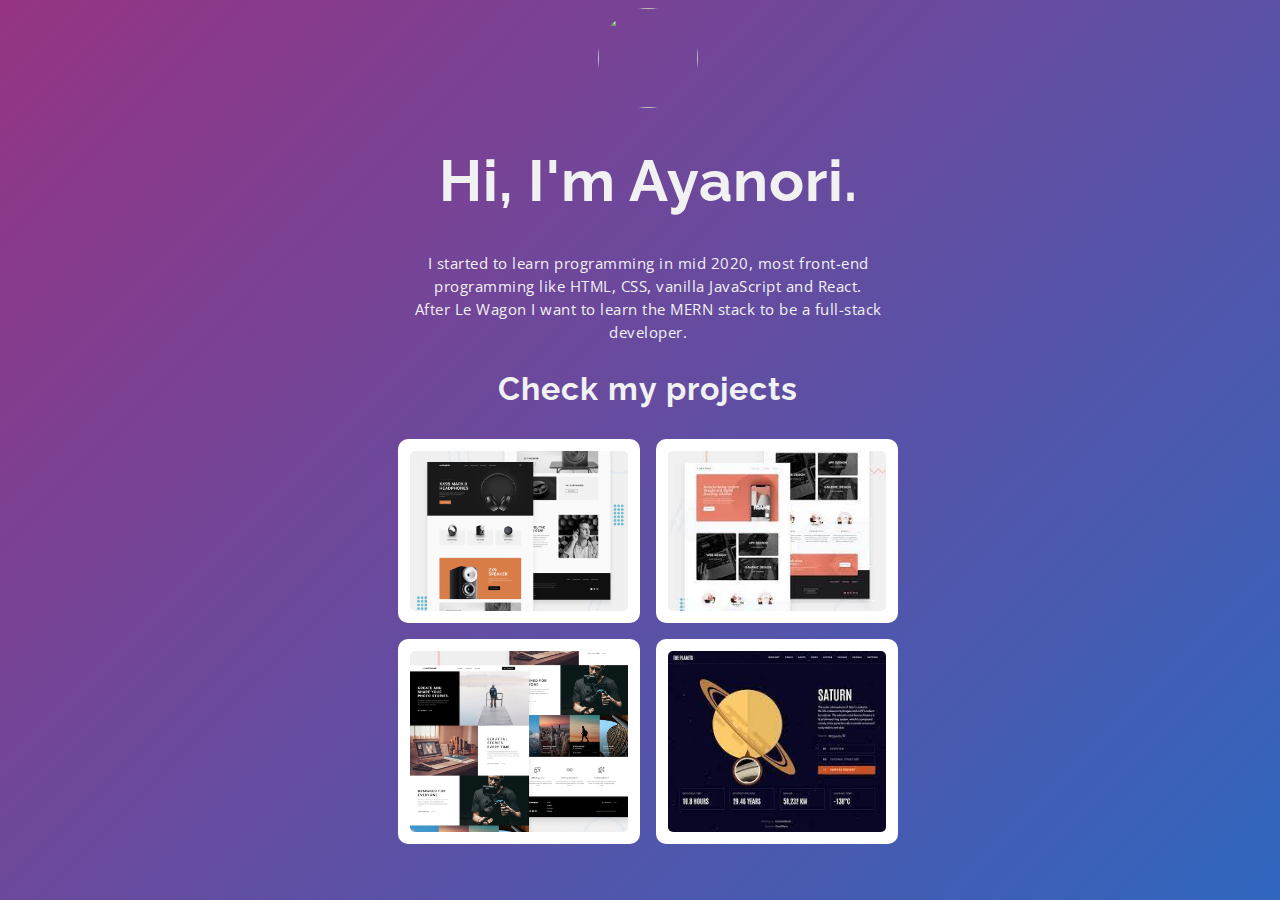
==== profile/index.html @ 416f8a01 "Add files via upload" ====
<!DOCTYPE html>
<html lang="en">
  <head>
    <meta charset="UTF-8" />
    <meta http-equiv="X-UA-Compatible" content="IE=edge" />
    <meta name="viewport" content="width=device-width, initial-scale=1.0" />
    <link
      rel="stylesheet"
      href="https://use.fontawesome.com/releases/v5.15.4/css/all.css"
      integrity="sha384-DyZ88mC6Up2uqS4h/KRgHuoeGwBcD4Ng9SiP4dIRy0EXTlnuz47vAwmeGwVChigm"
      crossorigin="anonymous"
    />
    <link rel="stylesheet" href="style.css" />
    <title>Document</title>
  </head>
  <body>
    <div class="container">
      <img
        src="https://scontent-lax3-1.xx.fbcdn.net/v/t39.30808-1/c0.52.160.160a/p160x160/268606389_1360045267762389_6556458943404404270_n.jpg?_nc_cat=104&ccb=1-5&_nc_sid=7206a8&_nc_ohc=wj6ILMXCy18AX_758lu&_nc_ht=scontent-lax3-1.xx&oh=00_AT9Neb8WkUL_LhqCOQ9BHI_E3OUz-kIfSHuD5E4gzzqzvw&oe=61FE39FA"
        alt=""
        class="avatar"
      />
      <div class="intro">
        <h1>Hi, I'm Ayanori.</h1>
        <p>
          I started to learn programming in mid 2020, most front-end programming
          like HTML, CSS, vanilla JavaScript and React. <br />After Le Wagon I
          want to learn the MERN stack to be a full-stack developer.
        </p>
      </div>

      
      <h2>Check my projects</h2>
      <div class="projects">
        <a href="https://ayanorii.github.io/audiophile-ecommerce/#/" target="_blank" class="card project">
          <img src="../images/audiophile.jpeg" alt="" class="project__img"/>
        </a>
        <a href="https://ayanorii.github.io/designo-website/" target="_blank" class="card project">
          <img src="../images/designo.jpeg" alt="" class="project__img"/>
        </a>
        <a href="https://ayanorii.github.io/photosnap-website/" target="_blank" class="card project">
          <img src="../images/photosnap.jpeg" alt="" class="project__img"/>
        </a>
        <a href="https://ayanorii.github.io/planets-react/" target="_blank" class="card project">
          <img src="../images/planets.jpeg" alt="" class="project__img"/>
        </a>
      </div>

      <div class="social-media">
        <ul>
          <li>
            <a
              href="https://www.facebook.com/profile.php?id=100012707850259"
              class="social-media__link"
              target="_blank"
              ><i class="fab fa-facebook-square"></i
            ></a>
          </li>
          <li>
            <a
              href="https://www.instagram.com/ayanori.toyoda/"
              class="social-media__link"
              target="_blank"
              ><i class="fab fa-instagram-square"></i
            ></a>
          </li>
          <li>
            <a
              href="https://github.com/AyanorII"
              class="social-media__link"
              target="_blank"
              ><i class="fab fa-github-square"></i
            ></a>
          </li>
        </ul>
      </div>

    </div>
  </body>
</html>
---- profile/style.css ----
@import url("https://fonts.googleapis.com/css2?family=Open+Sans&family=Raleway&display=swap");

body {
  font-family: "Open Sans", sans-serif;
  font-size: 1.2rem;
  background: rgb(150, 52, 132);
  background: linear-gradient(
    135deg,
    rgba(150, 52, 132, 1) 0%,
    rgba(48, 102, 190, 1) 100%
  );
  background-repeat: no-repeat;
  background-size: cover;
  color: #f1f1f1;
  height: 100%;
  width: 100%;
  display: grid;
  place-items: center;
}

h1,
h2,
h3 {
  font-family: "Raleway", sans-serif;
  font-weight: bold;
  letter-spacing: 1px;
}

h1 {
  font-size: 3em;
}

h2 {
  font-size: 2rem;
  margin-bottom: 2rem;
}

p {
  font-size: 0.95rem;
  line-height: 1.5;
  letter-spacing: 0.5px;
}

a {
  text-decoration: none;
  color: #F2F1F5;
  font-size: 2.5rem;
  transition: all 0.5s;
}

#project {
  font-size: 1rem;
  letter-spacing: 1.5px;
  font-weight: bold;
  color: #e9e0e0;
  background: rgb(48, 102, 190);
  background: linear-gradient(
    301deg,
    rgba(48, 102, 190, 1) 0%,
    rgba(96, 175, 255, 1) 100%
  );
  padding: 10px 25px;
  border-radius: 5px;
  display: inline-block;
  margin-top: 12px;
  
}

.container {
  width: 500px;
  margin: 0 auto;
  text-align: center;
}

a:hover {
  color: #2af5ff;
}

.avatar {
  width: 100px;
  height: 100px;
  border-radius: 50%;
  margin: 0 auto;
  display: block;
}

ul {
  display: flex;
  justify-content: space-around;
  padding: 0;
  width: 30%;
  margin: 24px auto;
}

li {
  list-style: none;
}

.projects {
  display: grid;
  grid-template-columns: repeat(auto-fit, minmax(200px, 1fr));
  text-align: left;
  gap: 1rem;
}


.card {
  overflow: hidden;
  display: grid;
  gap: 1rem;
  place-items: center;
  background-color: #FFF;
  color: #0f0f0f;
  padding: 12px;
  border-radius: 10px;
  transition: all 0.5s;
}

.card:hover {
  transform: scale(1.05);
}

.project__img {
  border-radius: 5px;
  width: 100%;
  height: 100%;
  object-fit: cover;
}

@media (max-width: 960px) {
  /* For a screen < 960px, this CSS will be read */
  .container {
    width: 700px;
  }
}

@media (max-width: 720px) {
  /* For a screen < 720px, this CSS will be read */
  .container {
    width: 500px;
  }
}

@media (max-width: 540px) {
  /* For a screen < 540px, this CSS will be read */
  .container {
    width: 300px;
  }
}
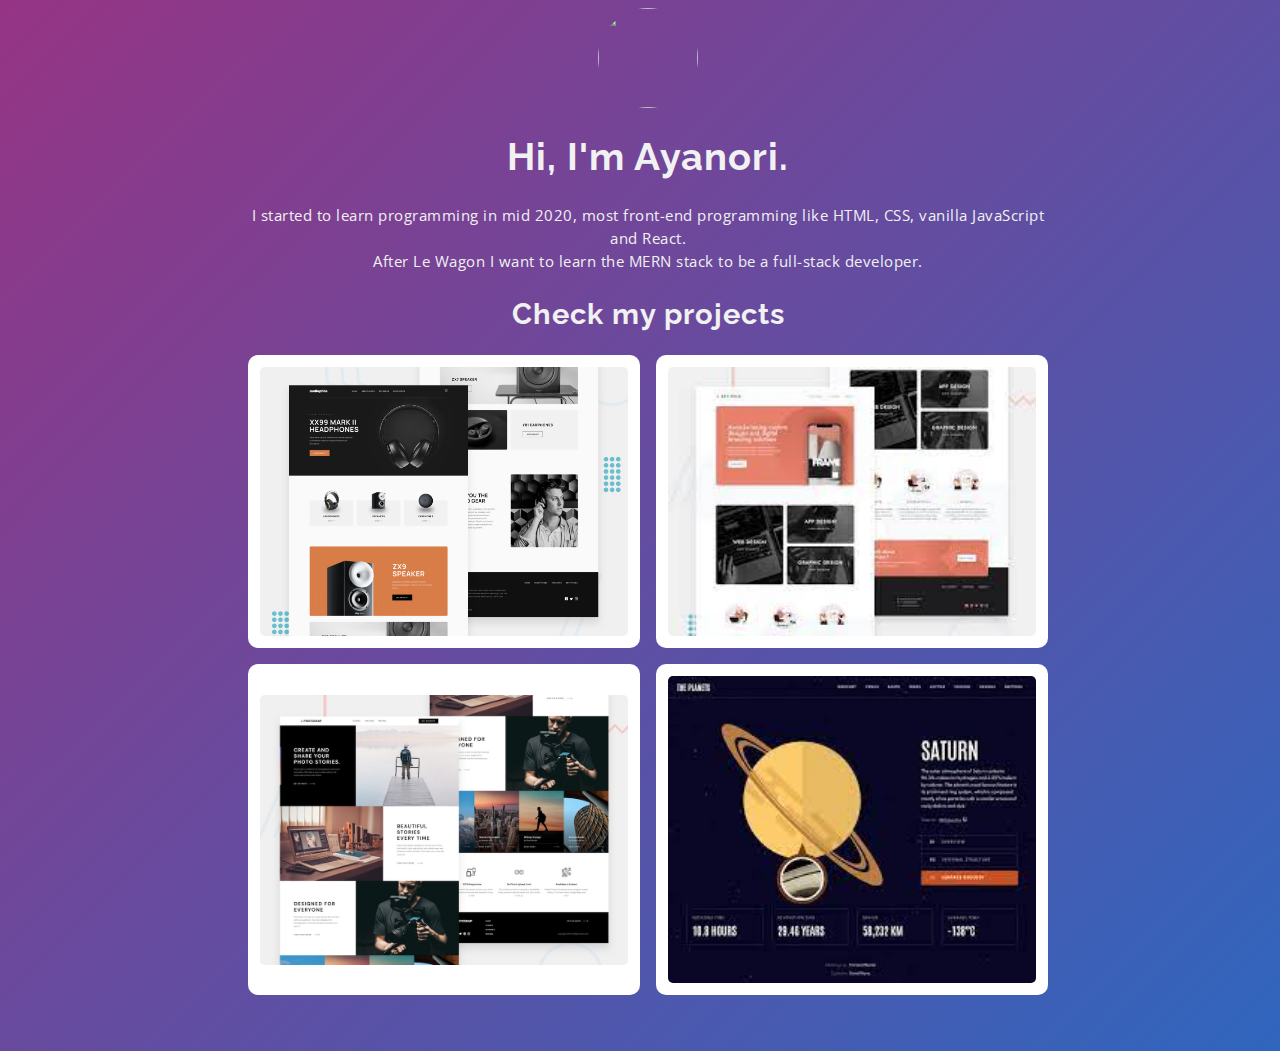
==== commit 5e549f1c: "please work pt 4" ====
--- a/profile/index.html
+++ b/profile/index.html
@@ -29,20 +29,35 @@
         </p>
       </div>
 
-      
       <h2>Check my projects</h2>
       <div class="projects">
-        <a href="https://ayanorii.github.io/audiophile-ecommerce/#/" target="_blank" class="card project">
-          <img src="../images/audiophile.jpeg" alt="" class="project__img"/>
+        <a
+          href="https://ayanorii.github.io/audiophile-ecommerce/#/"
+          class="card project"
+          target="_blank"
+        >
+          <img src="../images/audiophile.jpeg" alt="" class="project__img" />
         </a>
-        <a href="https://ayanorii.github.io/designo-website/" target="_blank" class="card project">
-          <img src="../images/designo.jpeg" alt="" class="project__img"/>
+        <a
+          href="https://ayanorii.github.io/designo-website/"
+          class="card project"
+          target="_blank"
+        >
+          <img src="../images/designo.jpeg" alt="" class="project__img" />
         </a>
-        <a href="https://ayanorii.github.io/photosnap-website/" target="_blank" class="card project">
-          <img src="../images/photosnap.jpeg" alt="" class="project__img"/>
+        <a
+          href="https://ayanorii.github.io/photosnap-website/"
+          class="card project"
+          target="_blank"
+        >
+          <img src="../images/photosnap.jpeg" alt="" class="project__img" />
         </a>
-        <a href="https://ayanorii.github.io/planets-react/" target="_blank" class="card project">
-          <img src="../images/planets.jpeg" alt="" class="project__img"/>
+        <a
+          href="https://ayanorii.github.io/planets-react/"
+          class="card project"
+          target="_blank"
+        >
+          <img src="../images/planets.jpeg" alt="" class="project__img" />
         </a>
       </div>
 
@@ -74,7 +89,6 @@
           </li>
         </ul>
       </div>
-
     </div>
   </body>
 </html>
--- a/profile/style.css
+++ b/profile/style.css
@@ -27,12 +27,11 @@
 }
 
 h1 {
-  font-size: 3em;
+  font-size: 2em;
 }
 
 h2 {
-  font-size: 2rem;
-  margin-bottom: 2rem;
+  font-size: 1.8rem;
 }
 
 p {
@@ -63,11 +62,10 @@
   border-radius: 5px;
   display: inline-block;
   margin-top: 12px;
-  
 }
 
 .container {
-  width: 500px;
+  width: 800px;
   margin: 0 auto;
   text-align: center;
 }
@@ -98,7 +96,7 @@
 
 .projects {
   display: grid;
-  grid-template-columns: repeat(auto-fit, minmax(200px, 1fr));
+  grid-template-columns: repeat(auto-fit, minmax(300px, 1fr));
   text-align: left;
   gap: 1rem;
 }
@@ -123,8 +121,6 @@
 .project__img {
   border-radius: 5px;
   width: 100%;
-  height: 100%;
-  object-fit: cover;
 }
 
 @media (max-width: 960px) {
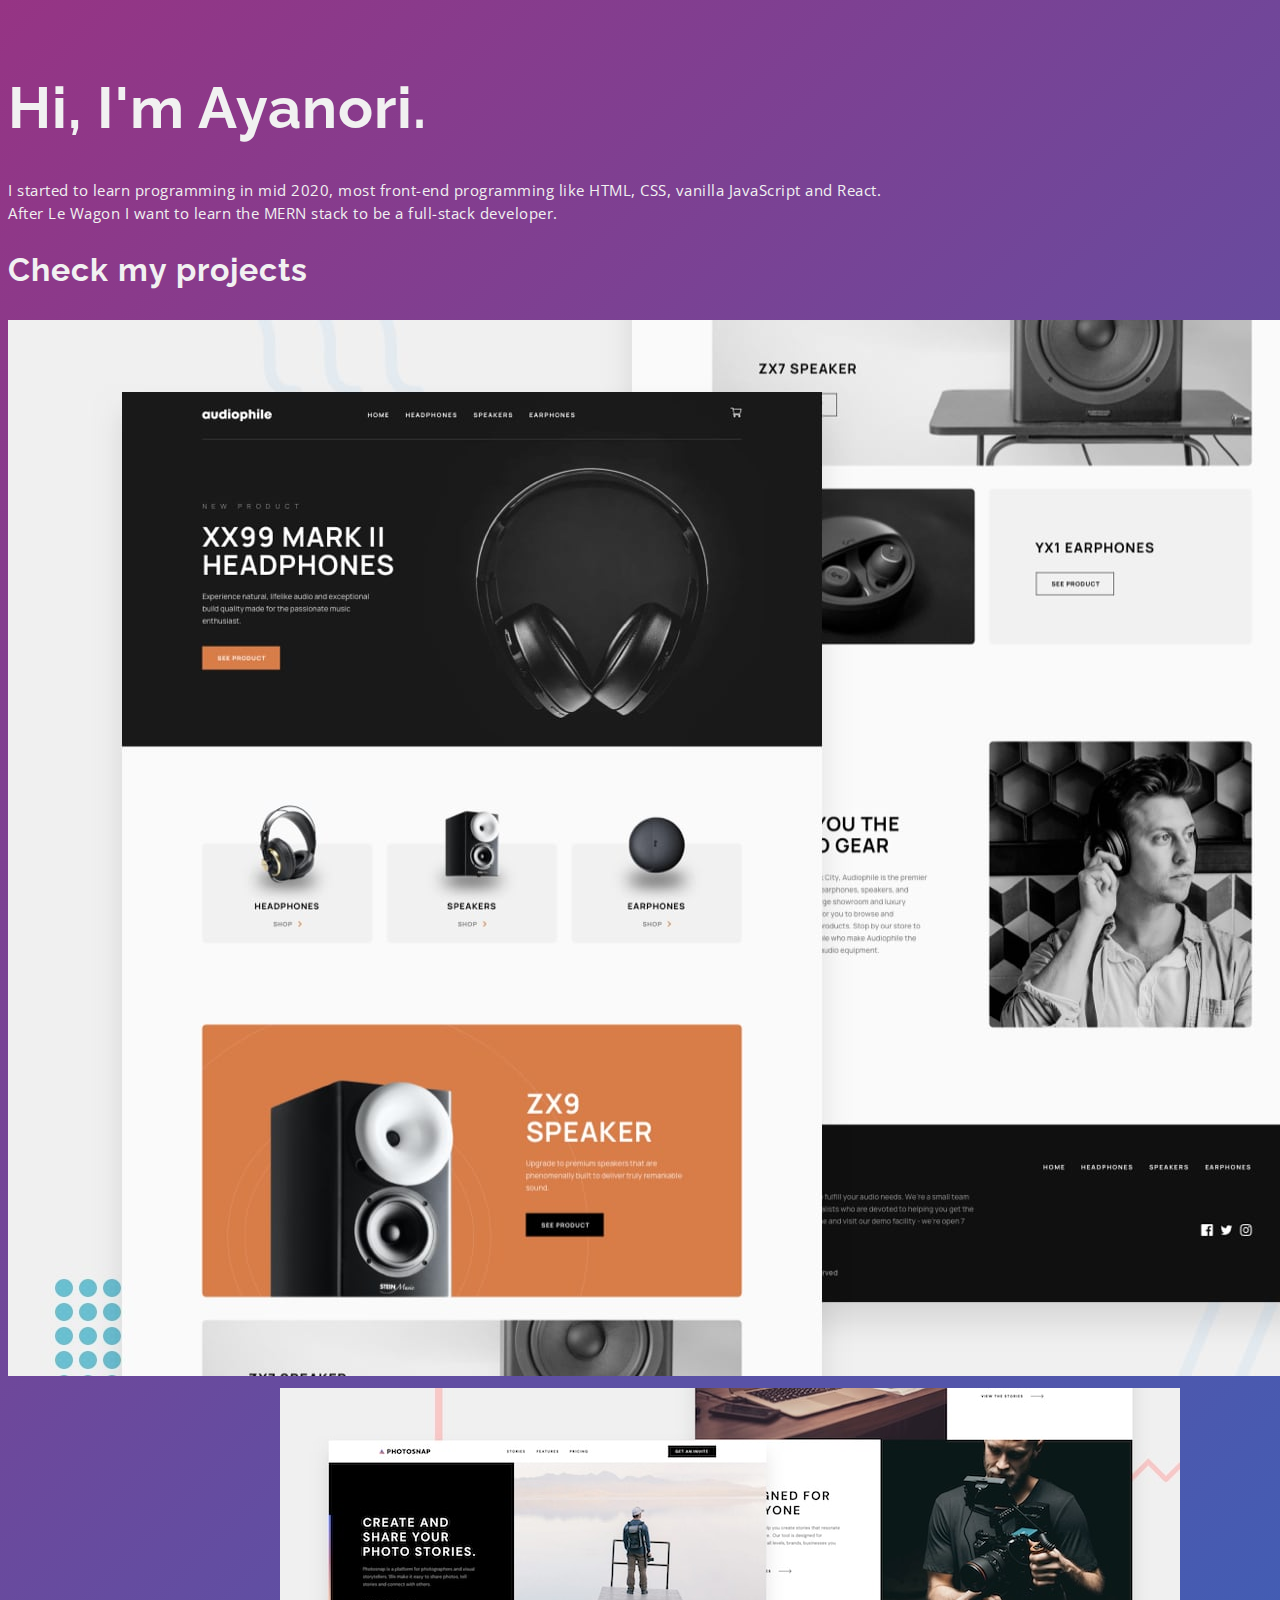
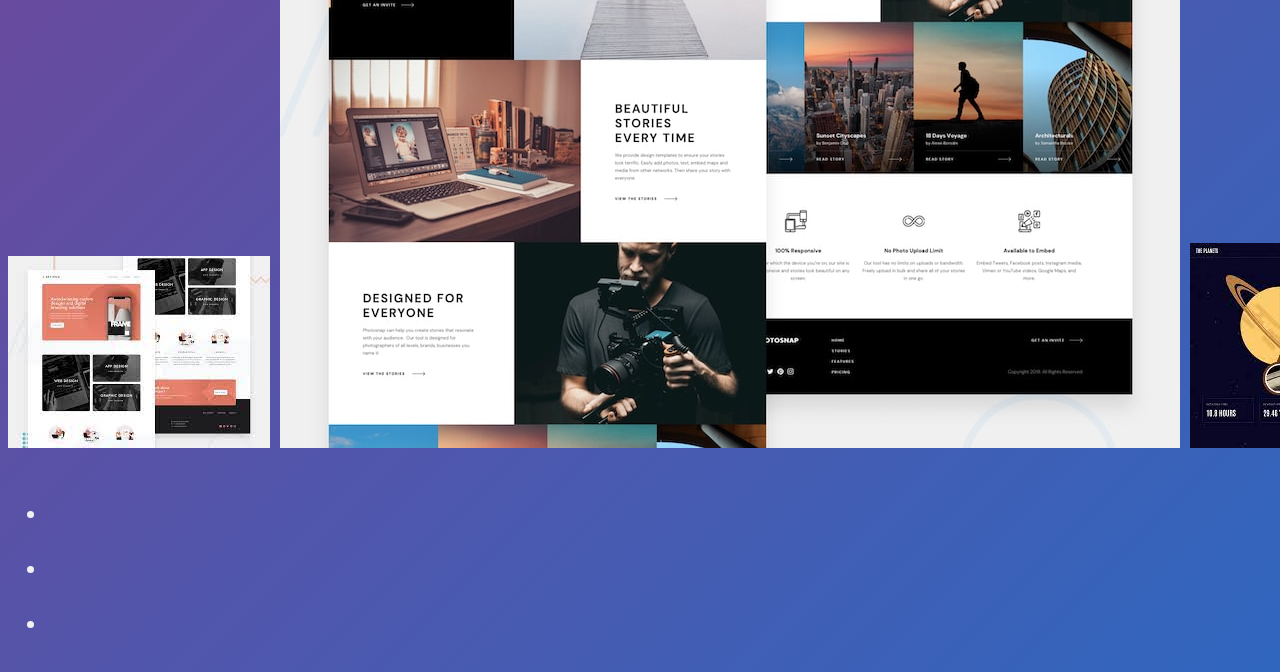
==== commit 5cd62d19: "Merge branch 'gh-pages' into master" ====
--- a/profile/index.html
+++ b/profile/index.html
@@ -58,6 +58,7 @@
           target="_blank"
         >
           <img src="../images/planets.jpeg" alt="" class="project__img" />
+
         </a>
       </div>
 
@@ -89,6 +90,7 @@
           </li>
         </ul>
       </div>
+
     </div>
   </body>
 </html>
--- a/profile/style.css
+++ b/profile/style.css
@@ -27,11 +27,14 @@
 }
 
 h1 {
-  font-size: 2em;
+
+  font-size: 3em;
 }
 
 h2 {
-  font-size: 1.8rem;
+  font-size: 2rem;
+  margin-bottom: 2rem;
+
 }
 
 p {
@@ -62,10 +65,10 @@
   border-radius: 5px;
   display: inline-block;
   margin-top: 12px;
-}
 
 .container {
-  width: 800px;
+  width: 500px;
+
   margin: 0 auto;
   text-align: center;
 }
@@ -96,7 +99,9 @@
 
 .projects {
   display: grid;
+
   grid-template-columns: repeat(auto-fit, minmax(300px, 1fr));
+
   text-align: left;
   gap: 1rem;
 }
@@ -121,6 +126,10 @@
 .project__img {
   border-radius: 5px;
   width: 100%;
+
+  height: 100%;
+  object-fit: cover;
+
 }
 
 @media (max-width: 960px) {
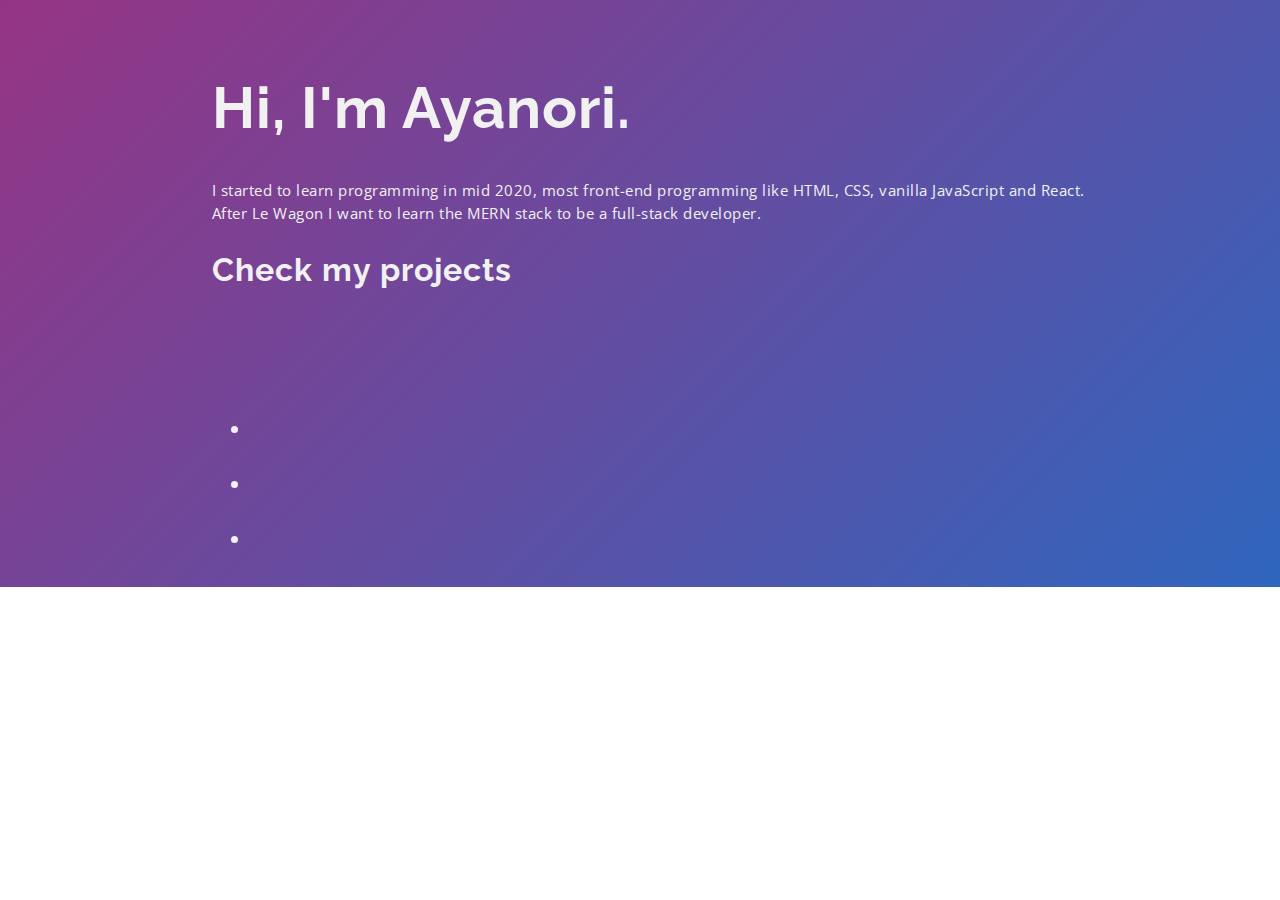
==== commit aa355cb8: "Update index.html" ====
--- a/profile/index.html
+++ b/profile/index.html
@@ -36,28 +36,28 @@
           class="card project"
           target="_blank"
         >
-          <img src="../images/audiophile.jpeg" alt="" class="project__img" />
+          <img src="./images/audiophile.jpeg" alt="" class="project__img" />
         </a>
         <a
           href="https://ayanorii.github.io/designo-website/"
           class="card project"
           target="_blank"
         >
-          <img src="../images/designo.jpeg" alt="" class="project__img" />
+          <img src="./images/designo.jpeg" alt="" class="project__img" />
         </a>
         <a
           href="https://ayanorii.github.io/photosnap-website/"
           class="card project"
           target="_blank"
         >
-          <img src="../images/photosnap.jpeg" alt="" class="project__img" />
+          <img src="./images/photosnap.jpeg" alt="" class="project__img" />
         </a>
         <a
           href="https://ayanorii.github.io/planets-react/"
           class="card project"
           target="_blank"
         >
-          <img src="../images/planets.jpeg" alt="" class="project__img" />
+          <img src="./images/planets.jpeg" alt="" class="project__img" />
 
         </a>
       </div>
